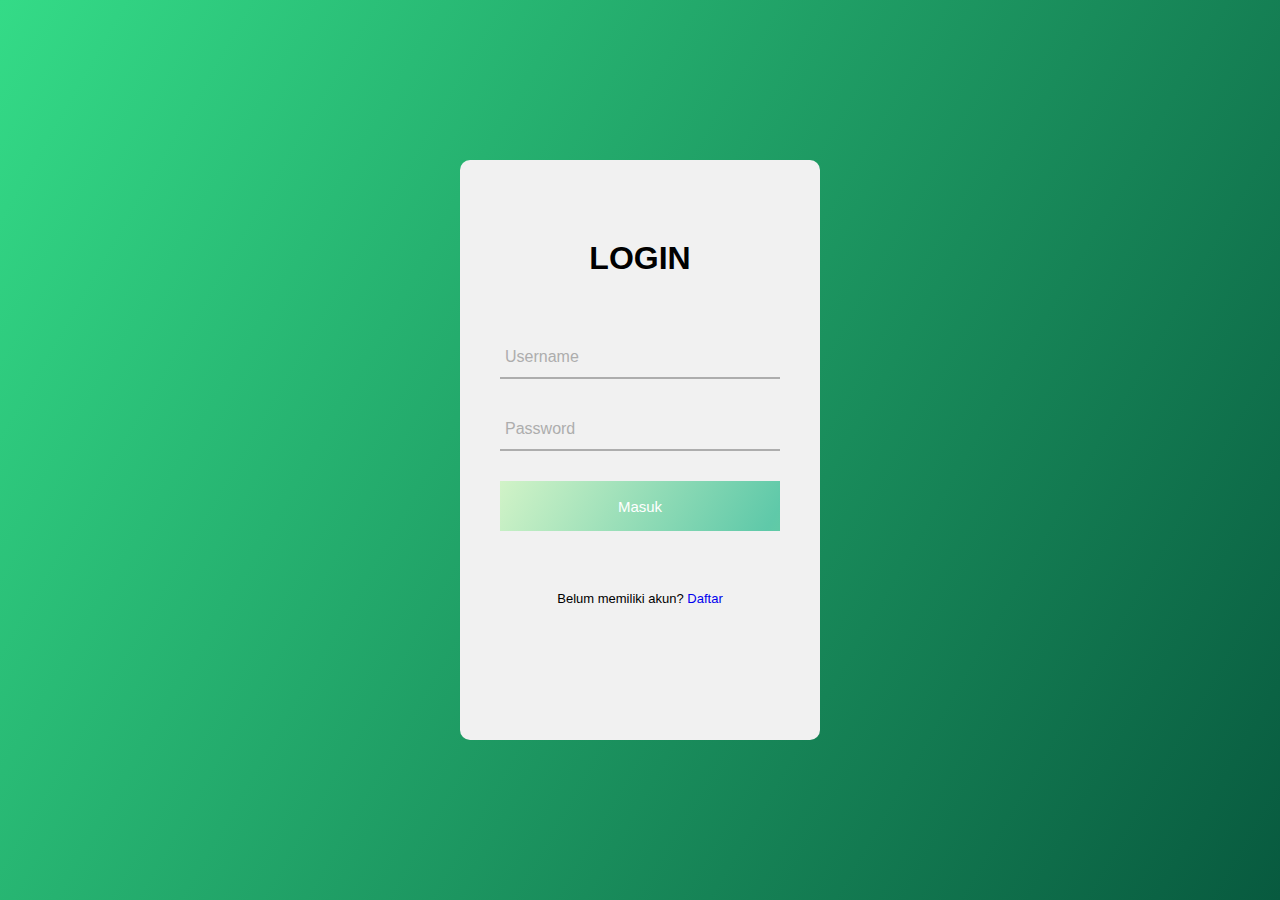
==== ancarsariweb/media/Login.html @ b1009ee8 "Add files via upload" ====
<!DOCTYPE html>
<html>

<head>
    <meta charset="utf-8">
    <meta name="viewport" content="width=device-scale, initial-scale-1.0">
    <title>ANCAR SARI | LOGIN</title>
    <link rel="stylesheet" href="../asset/css/stylelogin.css">
    <script src="https://cdnjs.cloudflare.com/ajax/libs/jquery/3.4.1/jquery.min.js"></script>
</head>

<body>
    <form action="Login.html" class="login-form">
        <h1>LOGIN</h1>

        <div class="txt">
            <input type="text">
            <span data-placeholder="Username"></span>
        </div>
        <div class="txt">
            <input type="password">
            <span data-placeholder="Password"></span>
        </div>

        <input type="submit" class="logbtn" value="Masuk">
        <div class="bottom-text">
            Belum memiliki akun? <a href="#">Daftar</a>
        </div>
    </form>


    <script>
        $(".txt input").on("focus", function () {
            $(this).addClass("focus");
        });
        $(".txt input").on("blur", function () {
            if ($(this).val() == "")
                $(this).removeClass("focus");
        });

    </script>

</body>

</html>
---- ancarsariweb/asset/css/stylelogin.css ----
* {
    margin: 0;
    padding: 0;
    text-decoration: none;
    font-family: sans-serif;
    box-sizing: border-box;
}

 body {
     min-height: 100vh;
     background-image: linear-gradient(120deg, #34db87, #085a3f);
 }

 .login-form {
     width: 360px;
     height: 580px;
     background: #f1f1f1;
     padding: 80px 40px;
     border-radius: 10px;
     position: absolute;
     left: 50%;
     top: 50%;
     transform: translate(-50%, -50%);
 }

 .login-form h1 {
     text-align: center;
     margin-bottom: 60px;
 }

.login-form h3 {
    text-align: center;
    margin-bottom: 20px;
}

.txt {
    border-bottom: 2px solid#adadad;
    position: relative;
    margin: 30px 0;
}

.txt input {
    font-size: 15px;
    color: #333;
    border: none;
    width: 100%;
    outline: none;
    background: none;
    padding: 0 5px;
    height: 40px;
}

.txt span::before {
    content: attr(data-placeholder);
    position: absolute;
    top: 50%;
    left: 5px;
    color: #adadad;
    transform: translateY(-50%);
    z-index: -1;
    transition: 0.5s;
}

.txt span::after {
    content: '';
    position: absolute;
    width: 0%;
    height: 2px;
    left: 0;
    bottom: 0;
    background: linear-gradient(120deg, #47af84, #8ceb60);
    transition: 0.5s;
}

.focus + span::before {
    top: -5px;
}

.focus + span::after {
    width: 100%;
}

.logbtn {
    display: block;
    width: 100%;
    height: 50px;
    font-size: 15px;
    border: none;
    background: linear-gradient(120deg, #d1f3c7, #5fc9a9, #7be062);
    background-size: 200%;
    color: #fff;
    outline: none;
    cursor: pointer;
    transition: 0.5s;
}

.logbtn:hover {
    background-position: right;
}

.bottom-text {
    margin-top: 60px;
    text-align: center;
    font-size: 13px;
}
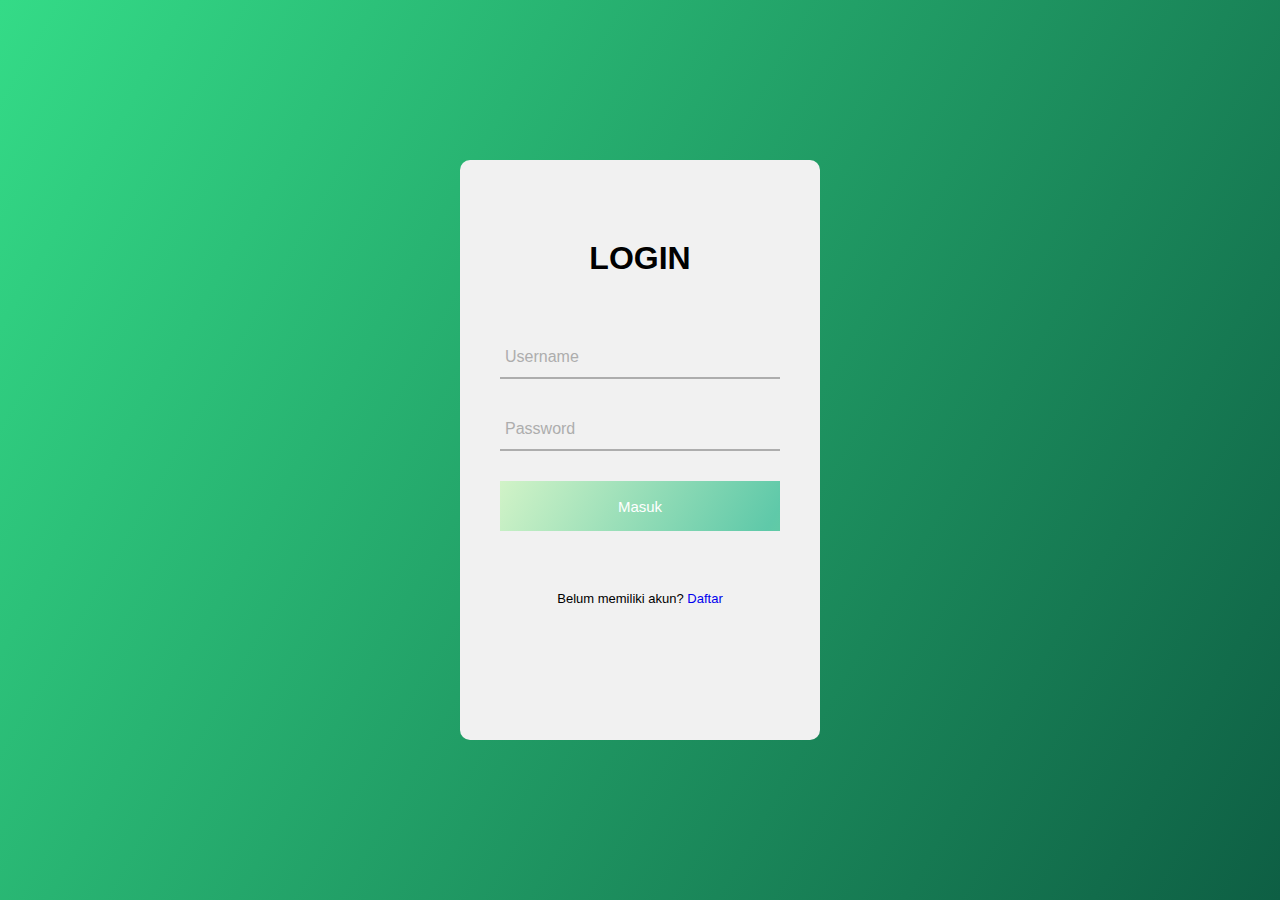
==== commit 9ca1ce73: "Add files via upload" ====
--- a/ancarsariweb/media/Login.html
+++ b/ancarsariweb/media/Login.html
@@ -5,7 +5,7 @@
     <meta charset="utf-8">
     <meta name="viewport" content="width=device-scale, initial-scale-1.0">
     <title>ANCAR SARI | LOGIN</title>
-    <link rel="stylesheet" href="../asset/css/stylelogin.css">
+    <link rel="stylesheet" type="text/css" href="../asset/css/stylelogin.css">
     <script src="https://cdnjs.cloudflare.com/ajax/libs/jquery/3.4.1/jquery.min.js"></script>
 </head>
 
--- a/ancarsariweb/asset/css/stylelogin.css
+++ b/ancarsariweb/asset/css/stylelogin.css
@@ -8,7 +8,7 @@
 
  body {
      min-height: 100vh;
-     background-image: linear-gradient(120deg, #34db87, #085a3f);
+     background-image: linear-gradient(120deg, #34db87, #0e5f44);
  }
 
  .login-form {
